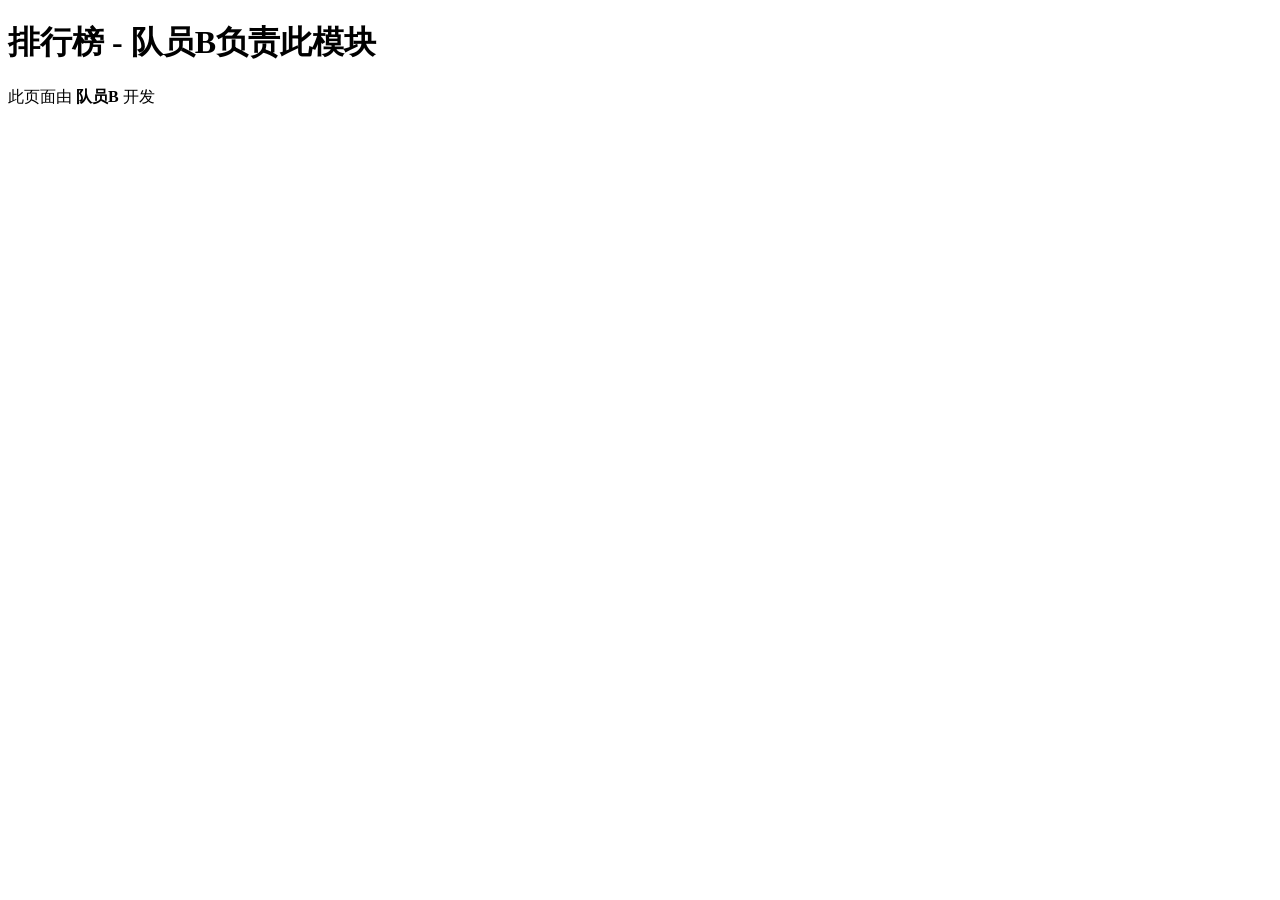
==== frontend/leaderboard/index.html @ 7f9799c2 "初始化项目结构：迷宫游戏 四个模块已分好" ====
<!DOCTYPE html>
<html lang="zh-CN">
<head>
    <meta charset="UTF-8">
    <title>排行榜</title>
    <link rel="stylesheet" href="style.css">
</head>
<body>
    <h1>排行榜 - 队员B负责此模块</h1>
    <p>此页面由 <strong>队员B</strong> 开发</p>
    <script src="leaderboard.js"></script>
</body>
</html>
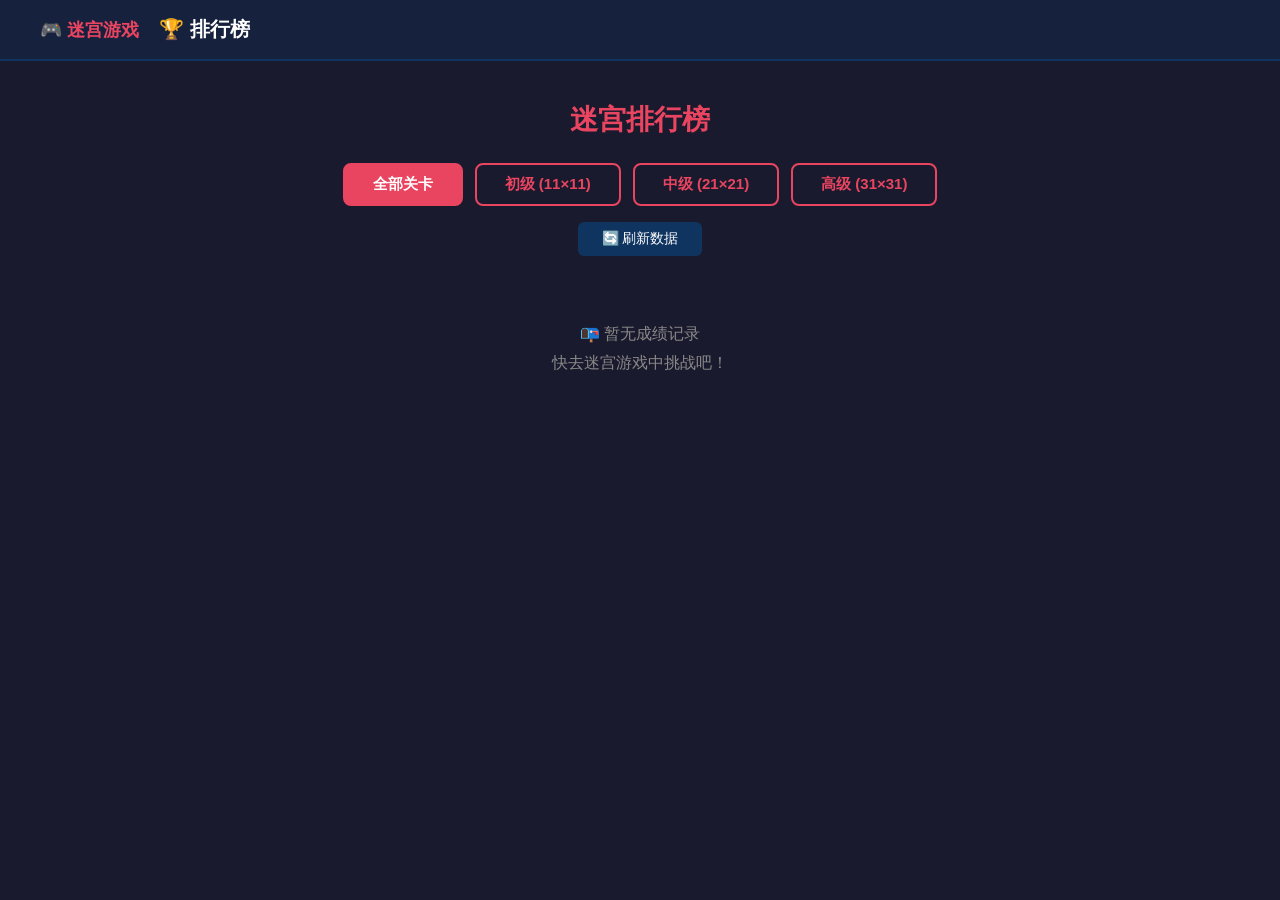
==== commit 4aa779a0: "队员B：完成排行榜前端页面 包含关卡切换、排序展示、前三名奖牌标记" ====
--- a/frontend/leaderboard/index.html
+++ b/frontend/leaderboard/index.html
@@ -2,12 +2,58 @@
 <html lang="zh-CN">
 <head>
     <meta charset="UTF-8">
-    <title>排行榜</title>
+    <meta name="viewport" content="width=device-width, initial-scale=1.0">
+    <title>迷宫游戏 - 排行榜</title>
     <link rel="stylesheet" href="style.css">
 </head>
 <body>
-    <h1>排行榜 - 队员B负责此模块</h1>
-    <p>此页面由 <strong>队员B</strong> 开发</p>
+    <!-- 导航栏 -->
+    <nav class="navbar">
+        <a href="../maze-game/index.html" class="nav-link">🎮 迷宫游戏</a>
+        <span class="nav-title">🏆 排行榜</span>
+    </nav>
+
+    <!-- 主容器 -->
+    <div class="container">
+        <h1>迷宫排行榜</h1>
+
+        <!-- 关卡切换按钮 -->
+        <div class="level-tabs" id="levelTabs">
+            <!-- 由 JS 动态生成 -->
+        </div>
+
+        <!-- 刷新按钮 -->
+        <div class="toolbar">
+            <button class="btn-refresh" id="btnRefresh">🔄 刷新数据</button>
+        </div>
+
+        <!-- 排行榜表格 -->
+        <table class="leaderboard-table" id="leaderboardTable">
+            <thead>
+                <tr>
+                    <th>排名</th>
+                    <th>玩家</th>
+                    <th>通关时间</th>
+                    <th>关卡</th>
+                </tr>
+            </thead>
+            <tbody id="tableBody">
+                <!-- 由 JS 动态生成 -->
+            </tbody>
+        </table>
+
+        <!-- 空状态提示 -->
+        <div class="empty-state" id="emptyState" style="display: none;">
+            <p>📭 暂无成绩记录</p>
+            <p>快去迷宫游戏中挑战吧！</p>
+        </div>
+
+        <!-- 加载状态 -->
+        <div class="loading" id="loading">
+            <p>加载中...</p>
+        </div>
+    </div>
+
     <script src="leaderboard.js"></script>
 </body>
 </html>
--- a/frontend/leaderboard/style.css
+++ b/frontend/leaderboard/style.css
@@ -0,0 +1,178 @@
+/* ===== 排行榜页面样式 ===== */
+
+/* 全局样式 */
+* {
+    margin: 0;
+    padding: 0;
+    box-sizing: border-box;
+}
+
+body {
+    font-family: 'Segoe UI', 'Microsoft YaHei', sans-serif;
+    background-color: #1a1a2e;
+    color: #eee;
+    min-height: 100vh;
+}
+
+/* 导航栏 */
+.navbar {
+    display: flex;
+    align-items: center;
+    gap: 20px;
+    padding: 16px 40px;
+    background-color: #16213e;
+    border-bottom: 2px solid #0f3460;
+}
+
+.nav-link {
+    color: #e94560;
+    text-decoration: none;
+    font-size: 18px;
+    font-weight: bold;
+    transition: color 0.2s;
+}
+
+.nav-link:hover {
+    color: #ff6b81;
+}
+
+.nav-title {
+    font-size: 20px;
+    font-weight: bold;
+    color: #fff;
+}
+
+/* 主容器 */
+.container {
+    max-width: 650px;
+    margin: 40px auto;
+    padding: 0 20px;
+}
+
+h1 {
+    text-align: center;
+    margin-bottom: 24px;
+    font-size: 28px;
+    color: #e94560;
+}
+
+/* 关卡切换按钮 */
+.level-tabs {
+    display: flex;
+    justify-content: center;
+    gap: 12px;
+    margin-bottom: 16px;
+}
+
+.level-btn {
+    padding: 10px 28px;
+    border: 2px solid #e94560;
+    background-color: transparent;
+    color: #e94560;
+    border-radius: 8px;
+    cursor: pointer;
+    font-size: 15px;
+    font-weight: bold;
+    transition: all 0.2s;
+}
+
+.level-btn:hover {
+    background-color: #e9456022;
+}
+
+.level-btn.active {
+    background-color: #e94560;
+    color: #fff;
+}
+
+/* 工具栏 */
+.toolbar {
+    display: flex;
+    justify-content: center;
+    margin-bottom: 20px;
+}
+
+.btn-refresh {
+    padding: 8px 24px;
+    background-color: #0f3460;
+    color: #fff;
+    border: none;
+    border-radius: 6px;
+    cursor: pointer;
+    font-size: 14px;
+    transition: background-color 0.2s;
+}
+
+.btn-refresh:hover {
+    background-color: #1a508b;
+}
+
+/* 排行榜表格 */
+.leaderboard-table {
+    width: 100%;
+    border-collapse: collapse;
+    background-color: #16213e;
+    border-radius: 12px;
+    overflow: hidden;
+    box-shadow: 0 4px 20px rgba(0, 0, 0, 0.3);
+}
+
+.leaderboard-table thead {
+    background-color: #0f3460;
+}
+
+.leaderboard-table th {
+    padding: 14px 16px;
+    text-align: center;
+    font-size: 15px;
+    color: #a0b4c8;
+    text-transform: uppercase;
+    letter-spacing: 1px;
+}
+
+.leaderboard-table td {
+    padding: 12px 16px;
+    text-align: center;
+    font-size: 15px;
+}
+
+/* 斑马条纹 — 奇偶行交替底色 */
+.leaderboard-table tbody tr:nth-child(odd) {
+    background-color: #1a1a3e;
+}
+
+.leaderboard-table tbody tr:nth-child(even) {
+    background-color: #1e2a4a;
+}
+
+/* 前三名高亮 */
+.leaderboard-table tbody tr.rank-1 {
+    background-color: #4a3800;  /* 金色底色 */
+    font-weight: bold;
+}
+
+.leaderboard-table tbody tr.rank-2 {
+    background-color: #3a3a40;  /* 银色底色 */
+    font-weight: bold;
+}
+
+.leaderboard-table tbody tr.rank-3 {
+    background-color: #3a2a1a;  /* 铜色底色 */
+    font-weight: bold;
+}
+
+.rank-medal {
+    font-size: 24px;
+}
+
+/* 空状态 & 加载 */
+.empty-state, .loading {
+    text-align: center;
+    padding: 40px;
+    color: #888;
+    font-size: 16px;
+}
+
+.empty-state p {
+    margin: 8px 0;
+}
